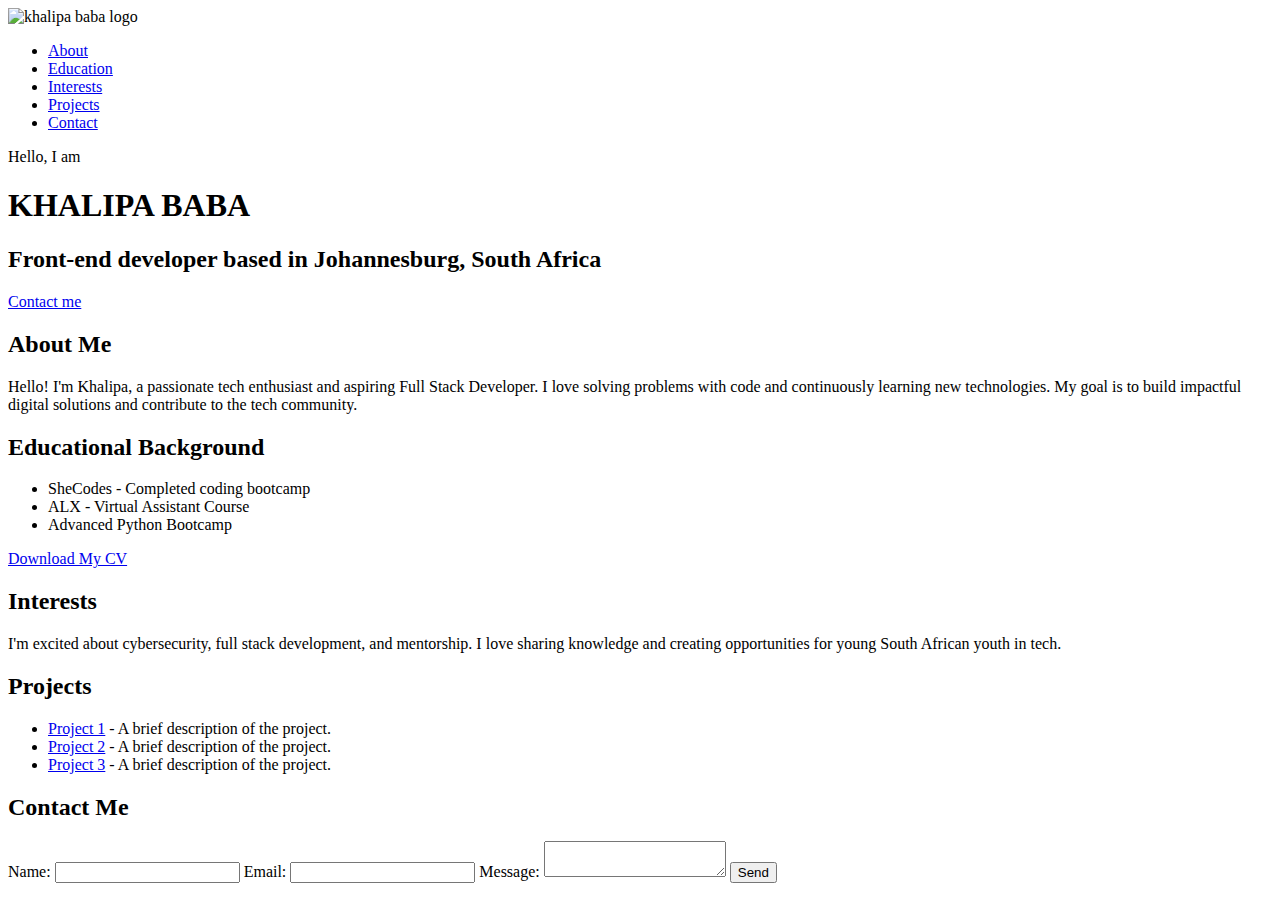
==== index.html @ 1fc38044 "Created initial file structure" ====
<!DOCTYPE html>
<html lang="en">
  <head>
    <meta charset="UTF-8" />
    <meta name="viewport" content="width=device-width, initial-scale=1.0" />
    <link rel="preconnect" href="https://fonts.googleapis.com" />
    <link rel="preconnect" href="https://fonts.gstatic.com" crossorigin />
    <link
      href="https://fonts.googleapis.com/css2?family=Inter:ital,opsz,wght@0,14..32,100..900;1,14..32,100..900&family=Mona+Sans:ital,wght@0,200..900;1,200..900&family=Playfair+Display:ital,wght@0,400..900;1,400..900&family=Poppins:ital,wght@0,100;0,200;0,300;0,400;0,500;0,600;0,700;0,800;0,900;1,100;1,200;1,300;1,400;1,500;1,600;1,700;1,800;1,900&family=Roboto:ital,wght@0,100;0,300;0,400;0,500;0,700;0,900;1,100;1,300;1,400;1,500;1,700;1,900&display=swap"
      rel="stylesheet"
    />
    <link rel="preconnect" href="https://fonts.googleapis.com" />
    <link rel="preconnect" href="https://fonts.gstatic.com" crossorigin />
    <link
      href="https://fonts.googleapis.com/css2?family=Poppins:ital,wght@0,100;0,200;0,300;0,400;0,500;0,600;0,700;0,800;0,900;1,100;1,200;1,300;1,400;1,500;1,600;1,700;1,800;1,900&display=swap"
      rel="stylesheet"
    />
    <title>Khalipa's Portfolio</title>
    <link rel="stylesheet" href="src/styles.css" />
  </head>
  <body>
    <header>
      <img src="images/kb-logo.png" class="logo" alt="khalipa baba logo" />
      <div class="container">
        <nav>
          <ul>
            <li><a href="#about">About</a></li>
            <li><a href="#education">Education</a></li>
            <li><a href="#interests">Interests</a></li>
            <li><a href="#projects">Projects</a></li>
            <li><a href="#contact">Contact</a></li>
          </ul>
        </nav>
      </div>
      <div class="hero">
        <p>Hello, I am</p>
        <h1>KHALIPA BABA</h1>
        <h2>Front-end developer based in Johannesburg, South Africa</h2>
        <div>
          <a href="#" class="button">Contact me</a>
        </div>
      </div>
    </header>

    <section id="about">
      <h2>About Me</h2>
      <p>
        Hello! I'm Khalipa, a passionate tech enthusiast and aspiring Full Stack
        Developer. I love solving problems with code and continuously learning
        new technologies. My goal is to build impactful digital solutions and
        contribute to the tech community.
      </p>
    </section>

    <section id="education">
      <h2>Educational Background</h2>
      <ul>
        <li>SheCodes - Completed coding bootcamp</li>
        <li>ALX - Virtual Assistant Course</li>
        <li>Advanced Python Bootcamp</li>
      </ul>
      <a href="CV.pdf" download>Download My CV</a>
    </section>

    <section id="interests">
      <h2>Interests</h2>
      <p>
        I'm excited about cybersecurity, full stack development, and mentorship.
        I love sharing knowledge and creating opportunities for young South
        African youth in tech.
      </p>
    </section>

    <section id="projects">
      <h2>Projects</h2>
      <ul>
        <li><a href="#">Project 1</a> - A brief description of the project.</li>
        <li><a href="#">Project 2</a> - A brief description of the project.</li>
        <li><a href="#">Project 3</a> - A brief description of the project.</li>
      </ul>
    </section>

    <section id="contact">
      <h2>Contact Me</h2>
      <div class="contact-form">
        <form action="#" method="POST">
          <label for="name">Name:</label>
          <input type="text" id="name" name="name" required />

          <label for="email">Email:</label>
          <input type="email" id="email" name="email" required />

          <label for="message">Message:</label>
          <textarea id="message" name="message" required></textarea>

          <button type="submit">Send</button>
        </form>
      </div>
    </section>
  </body>
</html>
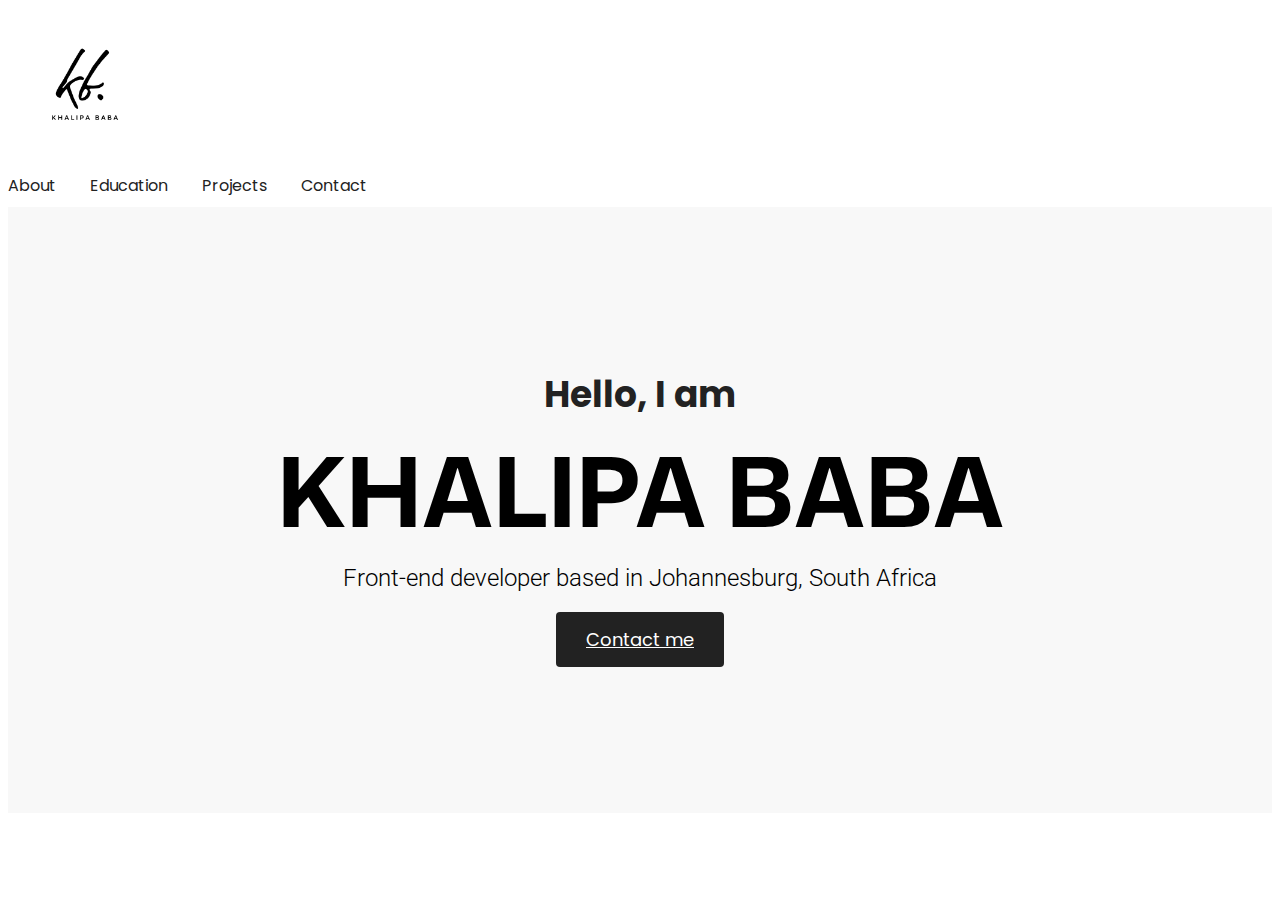
==== commit 2d5eaa66: "Updated HTML" ====
--- a/index.html
+++ b/index.html
@@ -24,78 +24,21 @@
       <div class="container">
         <nav>
           <ul>
-            <li><a href="#about">About</a></li>
-            <li><a href="#education">Education</a></li>
-            <li><a href="#interests">Interests</a></li>
-            <li><a href="#projects">Projects</a></li>
-            <li><a href="#contact">Contact</a></li>
+            <li><a href="about.html">About</a></li>
+            <li><a href="education.html">Education</a></li>
+            <li><a href="work.html">Projects</a></li>
+            <li><a href="contact.html">Contact</a></li>
           </ul>
         </nav>
       </div>
-      <div class="hero">
-        <p>Hello, I am</p>
-        <h1>KHALIPA BABA</h1>
-        <h2>Front-end developer based in Johannesburg, South Africa</h2>
-        <div>
-          <a href="#" class="button">Contact me</a>
-        </div>
+    </header>
+    <div class="hero">
+      <p>Hello, I am</p>
+      <h1>KHALIPA BABA</h1>
+      <h2>Front-end developer based in Johannesburg, South Africa</h2>
+      <div>
+        <a href="mailto:khalipa.baba@gmail.com" class="button">Contact me</a>
       </div>
-    </header>
-
-    <section id="about">
-      <h2>About Me</h2>
-      <p>
-        Hello! I'm Khalipa, a passionate tech enthusiast and aspiring Full Stack
-        Developer. I love solving problems with code and continuously learning
-        new technologies. My goal is to build impactful digital solutions and
-        contribute to the tech community.
-      </p>
-    </section>
-
-    <section id="education">
-      <h2>Educational Background</h2>
-      <ul>
-        <li>SheCodes - Completed coding bootcamp</li>
-        <li>ALX - Virtual Assistant Course</li>
-        <li>Advanced Python Bootcamp</li>
-      </ul>
-      <a href="CV.pdf" download>Download My CV</a>
-    </section>
-
-    <section id="interests">
-      <h2>Interests</h2>
-      <p>
-        I'm excited about cybersecurity, full stack development, and mentorship.
-        I love sharing knowledge and creating opportunities for young South
-        African youth in tech.
-      </p>
-    </section>
-
-    <section id="projects">
-      <h2>Projects</h2>
-      <ul>
-        <li><a href="#">Project 1</a> - A brief description of the project.</li>
-        <li><a href="#">Project 2</a> - A brief description of the project.</li>
-        <li><a href="#">Project 3</a> - A brief description of the project.</li>
-      </ul>
-    </section>
-
-    <section id="contact">
-      <h2>Contact Me</h2>
-      <div class="contact-form">
-        <form action="#" method="POST">
-          <label for="name">Name:</label>
-          <input type="text" id="name" name="name" required />
-
-          <label for="email">Email:</label>
-          <input type="email" id="email" name="email" required />
-
-          <label for="message">Message:</label>
-          <textarea id="message" name="message" required></textarea>
-
-          <button type="submit">Send</button>
-        </form>
-      </div>
-    </section>
+    </div>
   </body>
 </html>
--- a/src/styles.css
+++ b/src/styles.css
@@ -0,0 +1,108 @@
+:root {
+  --primary-color: #222222;
+  --secondary-color: #7b7b7b;
+  --tertiary-color: #f8f8f8;
+  --heading-font-family: "Mona Sans", sans-serif;
+  --default-font-family: "Poppins", sans-serif;
+}
+
+body {
+  font-family: var(--default-font-family);
+}
+
+h1,
+h2,
+h3,
+h4,
+h5,
+h6 {
+  font-family: var(--heading-font-family);
+  font-weight: bold;
+}
+
+h1 {
+  font-size: 96px;
+  font-style: normal;
+  text-align: center;
+  margin: 0;
+}
+
+header .quote {
+  text-align: center;
+}
+
+.logo {
+  max-width: 150px;
+  display: inline;
+}
+
+img {
+  padding: 0;
+  margin: 0;
+}
+
+nav {
+  display: flex;
+  justify-content: left;
+  padding: 0;
+  margin-top: 0;
+}
+
+nav a {
+  text-decoration: none;
+  color: var(--primary-color);
+  transition: all 150ms ease-in-out;
+}
+
+nav a:hover,
+nav li .active a {
+  color: var(--secondary-color);
+}
+
+nav ul {
+  padding: 0;
+  margin: 0;
+}
+
+nav li {
+  display: inline;
+  list-style: none;
+  line-height: 42px;
+  margin-right: 30px;
+}
+
+.button {
+  background: var(--primary-color);
+  border-radius: 4px;
+  color: #fff;
+  font-size: 18px;
+  line-height: 27px;
+  padding: 15px 30px;
+  margin-top: 10px;
+}
+
+.button a {
+  margin-top: 10px;
+}
+
+.hero h2 {
+  font-family: "Roboto", sans-serif;
+  font-weight: 300;
+  font-size: 24px;
+  line-height: 1.5;
+  margin-top: 2px;
+  margin-bottom: 30px;
+}
+
+.hero p {
+  font-size: 36px;
+  font-weight: bold;
+  margin: 0;
+  color: var(--primary-color);
+}
+
+.hero {
+  background: var(--tertiary-color);
+  text-align: center;
+  padding: 160px 20px;
+}
